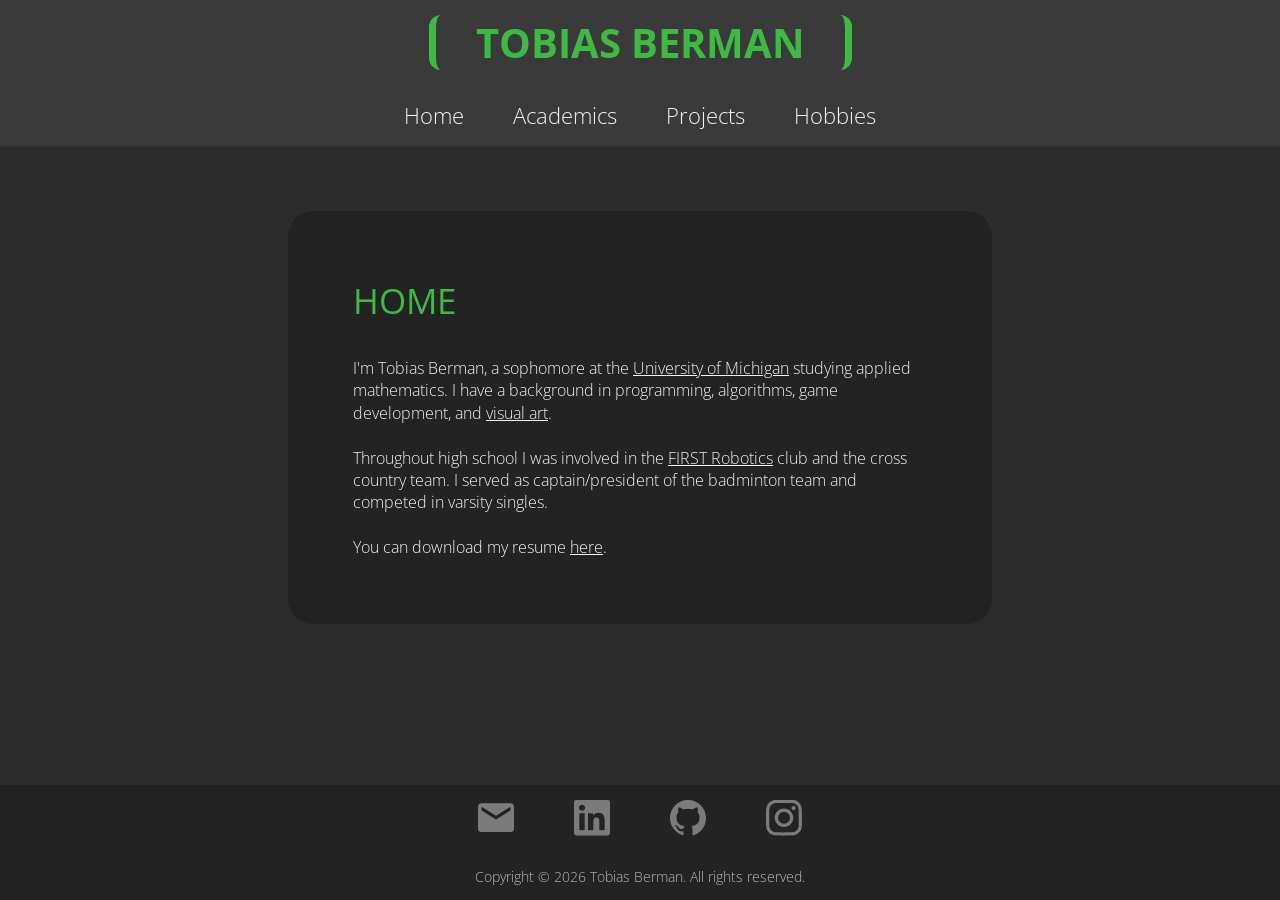
==== index.html @ 266615b5 "Update index.html" ====
<!DOCTYPE html>
<html lang="en">
<head>
    <meta charset="UTF-8">
    <meta http-equiv="X-UA-Compatible" content="IE=edge">
    <meta name="viewport" content="width=device-width, initial-scale=1.0">
    <link rel="shortcut icon" type="image/png" href="assets/images/favicon.png">
    <link href="https://fonts.googleapis.com/css2?family=Open+Sans:wght@300;400;600&display=swap" rel="stylesheet">
    <link rel="stylesheet" href="app/css/style.css">
    <title>Tobias Berman</title>
</head>

<body>
    <div id="container">
        <div id="main">

            <header>
                <h1><span>Tobias Berman</span></h1>
                <nav>
                    <ul>
                        <li><a href="index.html">Home</a></li>
                        <li><a href="academics.html">Academics</a></li>
                        <li><a href="projects.html">Projects</a></li>
                        <li><a href="hobbies.html">Hobbies</a></li>
                    </ul>
                </nav>
            </header>

            <section id="text">
                <h2>Home</h2>
                <p>
                    I'm Tobias Berman, a sophomore at the <a target="_blank" href="https://lsa.umich.edu/math">University of Michigan</a> studying applied mathematics. I have a background in programming, algorithms, game development, and <a target="_blank" href="https://www.artstation.com/trb_graphics">visual art</a>. 
                    <br/> <br/>
                    Throughout high school I was involved in the <a target="_blank" href="https://www.firstinspires.org/robotics/frc">FIRST Robotics</a> club and the cross country team. I served as captain/president of the badminton team and competed in varsity singles.
                    <br/> <br/>
                    You can download my resume <a href="assets/Tobias_Berman_Resume.pdf" download>here</a>.
                </p>
            </section>
            
        </div>
    </div>

    <div id="social-container">
        <div id="social">
            <a href="mailto:tobiasrafaelb@gmail.com" target="_blank" rel="noopener noreferrer" id="email_icon">
                <img src="assets/images/icons/email.svg" width="48px" height="48px">
            </a>
            <a href="https://www.linkedin.com/in/tobias-berman-4392232a5/" target="_blank" rel="noopener noreferrer" id="linkedin_icon">
                <img src="assets/images/icons/linkedin.svg" width="48px" height="48px">
            </a>
            <a href="https://github.com/TobiasBerman" target="_blank" rel="noopener noreferrer" id="github_icon">
                <img src="assets/images/icons/github.svg" width="48px" height="48px">
            </a>
            <a href="https://www.instagram.com/tobias.berman/" target="_blank" rel="noopener noreferrer" id="instagram_icon">
                <img src="assets/images/icons/instagram.svg" width="48px" height="48px">
            </a>
        </div>
    </div>

    <footer>
        Copyright &copy <script>document.write(new Date().getFullYear());</script> Tobias Berman. All rights reserved.
    </footer>

    <script src="app/js/script.js"></script>
</body>
</html>
---- app/css/style.css ----
:root {
    --primary: #3eba44;
    --dark1: #121212;
    --dark2: #1e1e1e;
    --dark3: #232323;
    --dark4: #252525;
    --dark5: #272727;
    --dark6: #2c2c2c;
    --dark7: #2f2f2f;
    --dark8: #333333;
    --dark9: #353535;
    --dark10: #383838;
    --dark11: #3a3a3a;
}

::selection {
    color: none;
}

html, body {
    font-family: 'Open Sans', sans-serif;
    font-weight: 400;
    font-size: 100%;
    box-sizing: border-box;
    width: 100%;
    height: 100%;
    line-height: 1.4;
    background-color: var(--dark6);
}

*, *::before, *::after {
    box-sizing: inherit;
    margin: 0 auto;
    padding: 0;
    color: #f3f3f3;
}

::-webkit-scrollbar {
    width: 10px;
}

::-webkit-scrollbar-track {
    background: var(--dark6);
}

::-webkit-scrollbar-thumb {
    background: #424242;
    border-radius: 10px;
}

#container {
    min-height: 100%;
}

#main {
    overflow: auto;
    padding-bottom: 64px;
}

nav {
    background-color: var(--dark11);
    width: 100%;
    height: 60px;
    display: flex;
    align-items: center;
    justify-content: center;
}

nav ul {
    list-style: none;
    text-align: center;
}

nav ul li {
    display: inline-block;
    margin-right: 1.4em;
    margin-left: 1.4em;
}

nav ul li a {
    text-decoration: none;
    border-top: 0px solid var(--primary);
    font-weight: 200;
    font-size: 1.4rem;
    transition: all 0.2s ease;
}

nav ul li a:hover {
    color: var(--primary);
}

header h1 {
    text-align: center;
    text-transform: uppercase;
    font-size: 2.5rem;
    padding-top: 15px;
    padding-bottom: 15px;
    color: var(--primary);
    background-color: var(--dark11);
    position: relative;
}

header h1 span {
    color: var(--primary);
    padding-left: 1em;
    padding-right: 1em;
    border-left: var(--primary) solid 7px;
    border-right: var(--primary) solid 7px;
    border-radius: 0.3em;
}

h2 {
    text-align: left;
    font-weight: 400;
    font-size: 35px;
    text-transform: uppercase;
    padding: 65px 65px 0 65px;
    color: var(--primary);
}

.school {
    text-align: left;
    font-weight: 300;
    font-size: 25px;
    padding: 32px 65px 33px 65px;
    color: var(--primary);
}

.school h3 {
    font-weight: 100;
    font-size: 25px;
}

.school i {
    font-size: 20px;
}

.school ul {
    list-style: none;
    font-size: 15px;
    padding-top: 25px;
}

.school ul li {
    list-style: none;
    font-size: 15px;
    line-height: 2;
}

hr {
    max-width: 75%;
    margin-left: 65px;
    border-color: var(--primary);
}

#social-container {
    display: flex;
    justify-content: space-between;
    align-items: center;
    width: 100%;
    height: 70px;
    margin-top: -115px;
    margin-bottom: 45px;
    clear: both;
    text-align: center;
    background-color: var(--dark3);
}

#social {
    display: flex;
    justify-content: space-between;
    align-items: center;
    width: 30%;
    padding: 2em 0 2em 0;
}

#social a {
    text-align: center;
    text-decoration: none;
    transition: all 0.2s;
    opacity: 40%;
    transform: scale(0.75);
}

#social a:hover {
    filter: invert(51%) sepia(74%) saturate(469%) hue-rotate(73deg) brightness(102%) contrast(84%);
    opacity: 100%;
    transform:scale(0.9);
}

#text {
    background-color: var(--dark3);
    width: 55%;
    text-align: left;
    font-weight: 200;
    margin: 0 auto;
    margin-top: 65px;
    margin-bottom: 115px;
    border-radius: 25px;
}

section {
    display: inline block;
}

section p {
    padding: 32px 65px 65px 65px;
}

.projects-list {
    padding: 0px 65px 0px 65px;
}

footer {
    position: relative;
    display: flex;
    align-items:center;
    justify-content:center;
    width: 100%;
    height: 45px;
    margin-top: -45px;
    clear: both;
    text-align: center;
    color: #b8b8b8;
    background-color: var(--dark3);
    font-weight: 200;
    font-size: 0.9rem;
}

/*PROJECTS*/

.projects-list {
    list-style: none;
    padding-left: 65px;
}

#projects-p {
    padding: 32px 65px 0 65px;
}

/* RESPONSIVENESS */

@media only screen and (max-width: 900px) and (min-width: 600px) {

    nav ul li a {
        font-size: 1.2rem;
    }

    #text {
        width: 80%;
    }

    #social {
        width: 60%;
    }
}

@media only screen and (max-width: 600px) {
    header h1 {
        display: none;
    }

    h2 {
        text-align: center;
    }

    nav ul li a {
        font-size: 1.1rem;
    }

    #text {
        width: 100%;
    }

    section p {
        padding: 32px 45px 45px 45px;
    }

    .projects-list {
        padding: 0 45px 0 45px;
    }

    #projects-p {
        padding: 32px 45px 0 45px;
    }

    footer {
        font-size: 0.7rem;
    }

    #social {
        width: 90%;
    }

    #social a {
        transform: scale(0.65);
    }

    #social a:hover, #social a:active {
        opacity: 100%;
    }
}

@media only screen and (max-width: 460px) {
    nav ul li {
        display: inline-block;
        margin-right: 0.8em;
        margin-left: 0.8em;
    }
    
    nav ul li a {
        font-size: 1rem;
    }

    #text {
        text-align: center;
    }

    .school {
        text-align: center;
    }

    hr {
        max-width: 75%;
        margin-left: 65px;
        margin-right: 65px;
        color: var(--primary);
    }

    ::-webkit-scrollbar {
        width: 0px;
    }
}

@media only screen and (min-width: 2200px) {
    #text {
        width: 40%;
    }
}
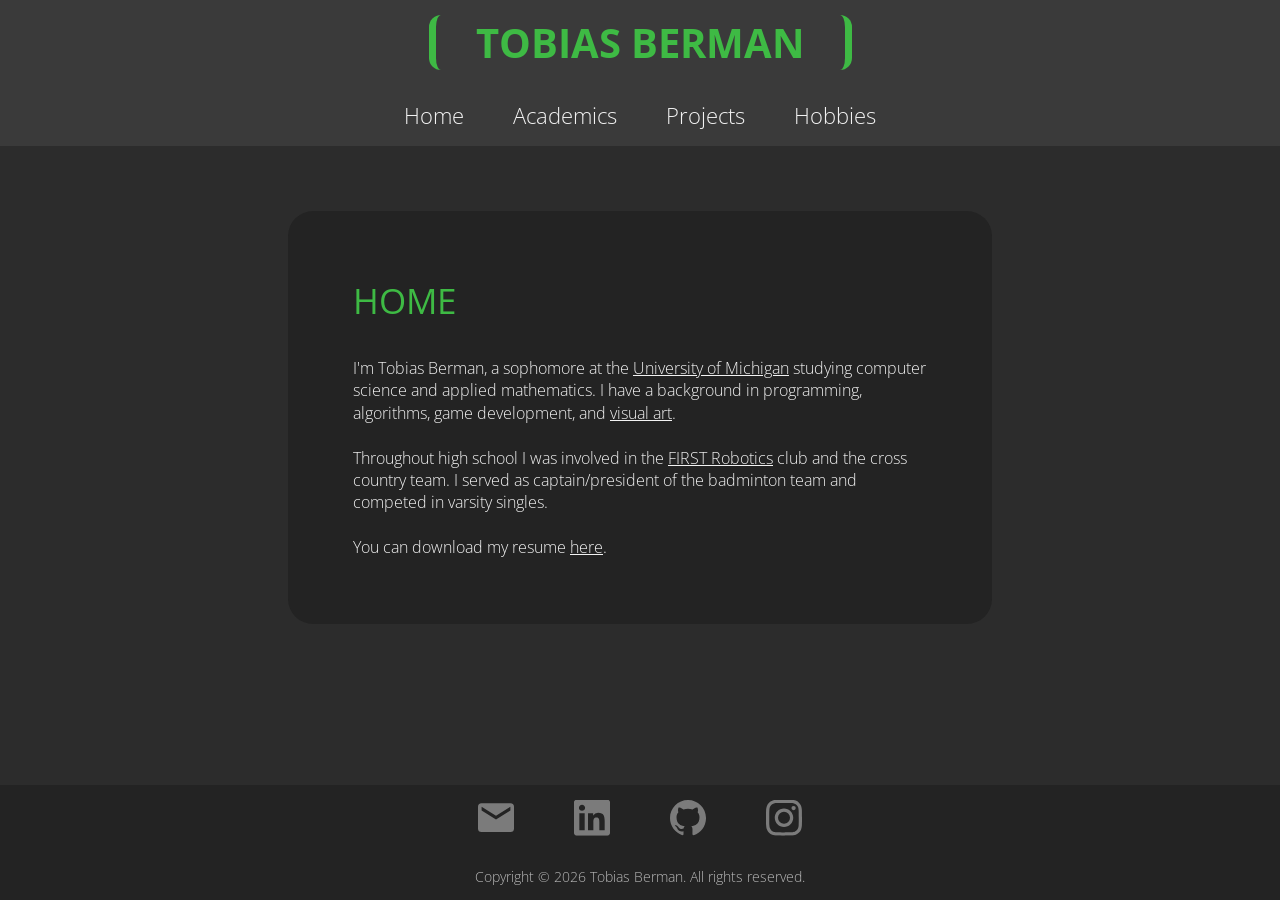
==== commit 25a68202: "Update index.html" ====
--- a/index.html
+++ b/index.html
@@ -29,7 +29,7 @@
             <section id="text">
                 <h2>Home</h2>
                 <p>
-                    I'm Tobias Berman, a sophomore at the <a target="_blank" href="https://lsa.umich.edu/math">University of Michigan</a> studying applied mathematics. I have a background in programming, algorithms, game development, and <a target="_blank" href="https://www.artstation.com/trb_graphics">visual art</a>. 
+                    I'm Tobias Berman, a sophomore at the <a target="_blank" href="https://lsa.umich.edu/math">University of Michigan</a> studying computer science and applied mathematics. I have a background in programming, algorithms, game development, and <a target="_blank" href="https://www.artstation.com/trb_graphics">visual art</a>. 
                     <br/> <br/>
                     Throughout high school I was involved in the <a target="_blank" href="https://www.firstinspires.org/robotics/frc">FIRST Robotics</a> club and the cross country team. I served as captain/president of the badminton team and competed in varsity singles.
                     <br/> <br/>
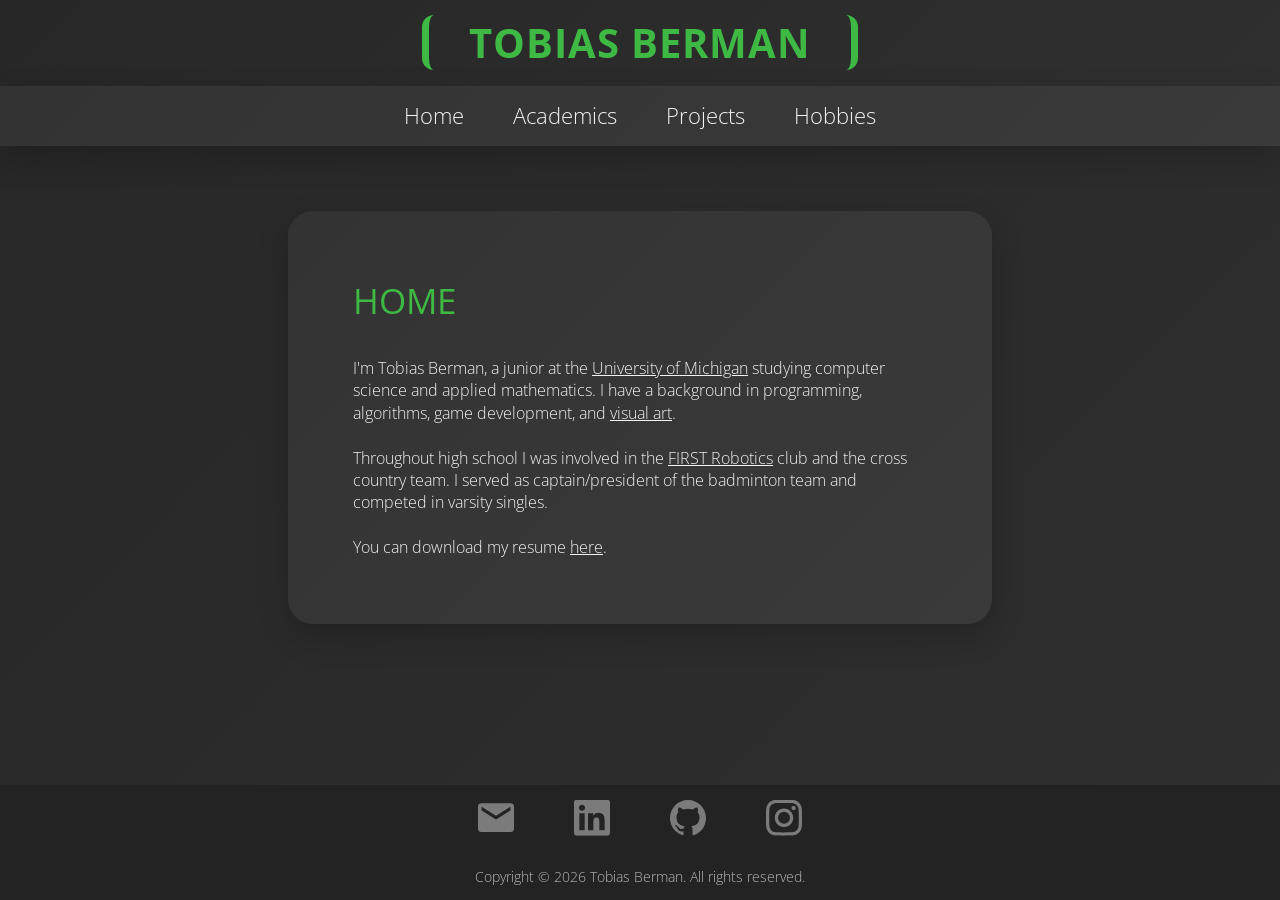
==== commit 5c4d3252: "Added gradients" ====
--- a/index.html
+++ b/index.html
@@ -29,11 +29,11 @@
             <section id="text">
                 <h2>Home</h2>
                 <p>
-                    I'm Tobias Berman, a sophomore at the <a target="_blank" href="https://lsa.umich.edu/math">University of Michigan</a> studying computer science and applied mathematics. I have a background in programming, algorithms, game development, and <a target="_blank" href="https://www.artstation.com/trb_graphics">visual art</a>. 
+                    I'm Tobias Berman, a junior at the <a target="_blank" href="https://lsa.umich.edu/math">University of Michigan</a> studying computer science and applied mathematics. I have a background in programming, algorithms, game development, and <a target="_blank" href="https://www.artstation.com/trb_graphics">visual art</a>. 
                     <br/> <br/>
                     Throughout high school I was involved in the <a target="_blank" href="https://www.firstinspires.org/robotics/frc">FIRST Robotics</a> club and the cross country team. I served as captain/president of the badminton team and competed in varsity singles.
                     <br/> <br/>
-                    You can download my resume <a href="assets/Tobias_Berman_Resume.pdf" download>here</a>.
+                    You can download my resume <a href="assets/Tobias_Berman_resume.pdf" download>here</a>.
                 </p>
             </section>
             
--- a/app/css/style.css
+++ b/app/css/style.css
@@ -11,6 +11,10 @@
     --dark9: #353535;
     --dark10: #383838;
     --dark11: #3a3a3a;
+    
+    --gradient-dark: linear-gradient(135deg, var(--dark3) 0%, var(--dark4) 100%);
+    --shadow: 0 12px 32px rgba(0, 0, 0, 0.2);
+    --shadow-hover: 0 12px 40px rgba(0, 0, 0, 0.4);
 }
 
 ::selection {
@@ -25,7 +29,10 @@
     width: 100%;
     height: 100%;
     line-height: 1.4;
-    background-color: var(--dark6);
+    /* background-color: var(--dark6); */
+    background: linear-gradient(135deg, var(--dark5) 0%, var(--dark7) 100%);
+    background-attachment: fixed;
+    /* color: var(--text-primary); */
 }
 
 *, *::before, *::after {
@@ -58,12 +65,20 @@
 }
 
 nav {
-    background-color: var(--dark11);
+    /* background-color: var(--dark11); */
+
+    background: linear-gradient(135deg, var(--dark8) 0%, var(--dark11) 100%);
+    
     width: 100%;
     height: 60px;
     display: flex;
     align-items: center;
     justify-content: center;
+    
+    box-shadow: var(--shadow);
+    position: sticky;
+    top: 0;
+    z-index: 1000;
 }
 
 nav ul {
@@ -96,8 +111,11 @@
     padding-top: 15px;
     padding-bottom: 15px;
     color: var(--primary);
-    background-color: var(--dark11);
+    /* background-color: var(--dark11); */
     position: relative;
+    background: linear-gradient(135deg, var(--dark5) 0%, var(--dark7) 100%);
+    margin: 0;
+    letter-spacing: 1px;
 }
 
 header h1 span {
@@ -189,7 +207,8 @@
 }
 
 #text {
-    background-color: var(--dark3);
+    /* background-color: var(--dark3); */
+    background: linear-gradient(135deg, var(--dark8) 0%, var(--dark11) 100%);
     width: 55%;
     text-align: left;
     font-weight: 200;
@@ -197,6 +216,7 @@
     margin-top: 65px;
     margin-bottom: 115px;
     border-radius: 25px;
+    box-shadow: var(--shadow);
 }
 
 section {
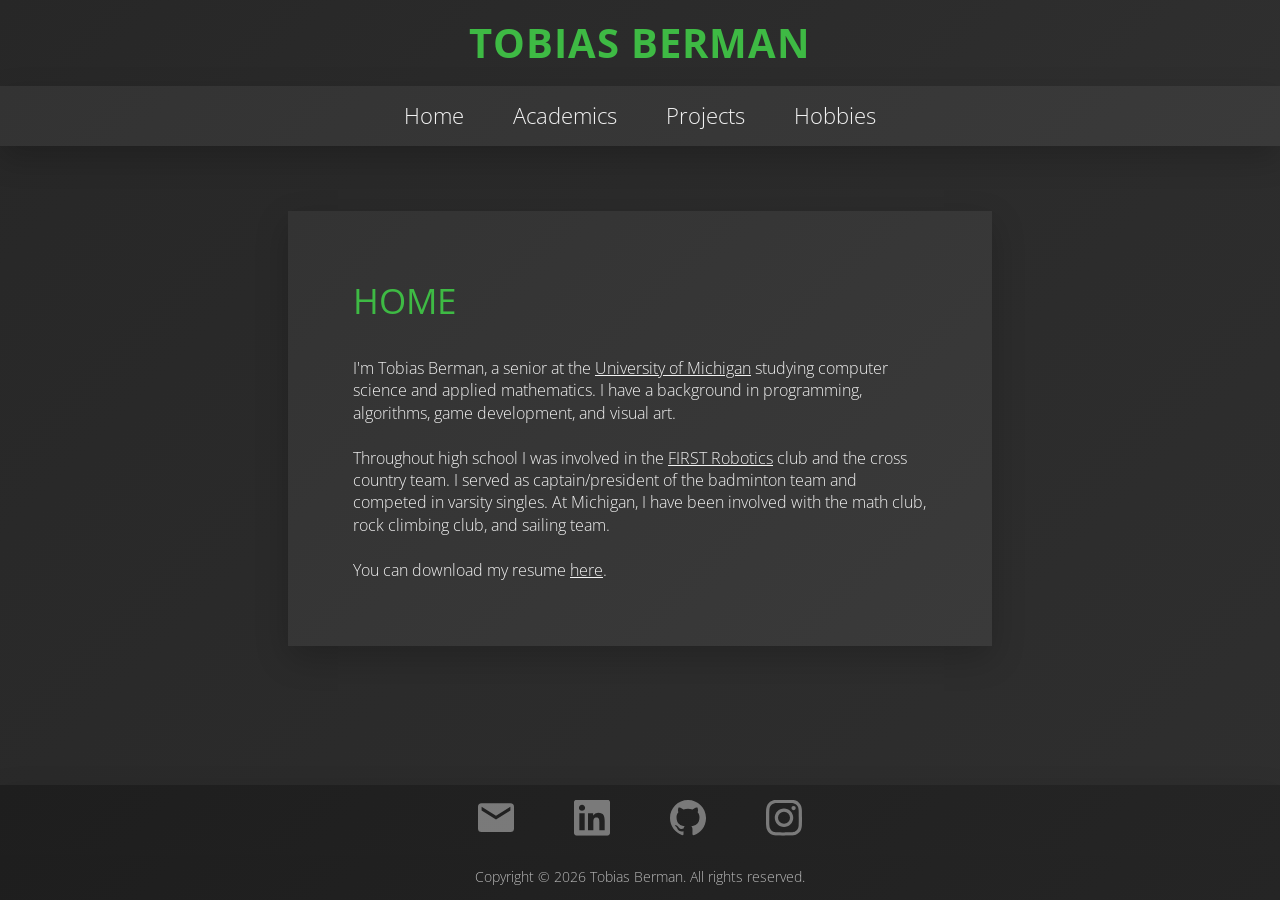
==== commit 078a9a32: "Revise bio and update academic status Updated personal information and activities in the bio section" ====
--- a/index.html
+++ b/index.html
@@ -29,9 +29,9 @@
             <section id="text">
                 <h2>Home</h2>
                 <p>
-                    I'm Tobias Berman, a junior at the <a target="_blank" href="https://lsa.umich.edu/math">University of Michigan</a> studying computer science and applied mathematics. I have a background in programming, algorithms, game development, and <a target="_blank" href="https://www.artstation.com/trb_graphics">visual art</a>. 
+                    I'm Tobias Berman, a senior at the <a target="_blank" href="https://lsa.umich.edu/math">University of Michigan</a> studying computer science and applied mathematics. I have a background in programming, algorithms, game development, and visual art. 
                     <br/> <br/>
-                    Throughout high school I was involved in the <a target="_blank" href="https://www.firstinspires.org/robotics/frc">FIRST Robotics</a> club and the cross country team. I served as captain/president of the badminton team and competed in varsity singles.
+                    Throughout high school I was involved in the <a target="_blank" href="https://www.firstinspires.org/robotics/frc">FIRST Robotics</a> club and the cross country team. I served as captain/president of the badminton team and competed in varsity singles. At Michigan, I have been involved with the math club, rock climbing club, and sailing team.
                     <br/> <br/>
                     You can download my resume <a href="assets/Tobias_Berman_resume.pdf" download>here</a>.
                 </p>
--- a/app/css/style.css
+++ b/app/css/style.css
@@ -122,8 +122,8 @@
     color: var(--primary);
     padding-left: 1em;
     padding-right: 1em;
-    border-left: var(--primary) solid 7px;
-    border-right: var(--primary) solid 7px;
+    /* border-left: var(--primary) solid 7px; */
+    /* border-right: var(--primary) solid 7px; */
     border-radius: 0.3em;
 }
 
@@ -181,7 +181,9 @@
     margin-bottom: 45px;
     clear: both;
     text-align: center;
-    background-color: var(--dark3);
+    /* background-color: var(--dark3); */
+    background: linear-gradient(135deg, var(--dark2) 0%, var(--dark4) 100%);
+    box-shadow: var(--shadow);
 }
 
 #social {
@@ -215,7 +217,7 @@
     margin: 0 auto;
     margin-top: 65px;
     margin-bottom: 115px;
-    border-radius: 25px;
+    border-radius: 0px;
     box-shadow: var(--shadow);
 }
 
@@ -242,7 +244,8 @@
     clear: both;
     text-align: center;
     color: #b8b8b8;
-    background-color: var(--dark3);
+    /* background-color: var(--dark3); */
+    background: linear-gradient(135deg, var(--dark2) 0%, var(--dark4) 100%);
     font-weight: 200;
     font-size: 0.9rem;
 }
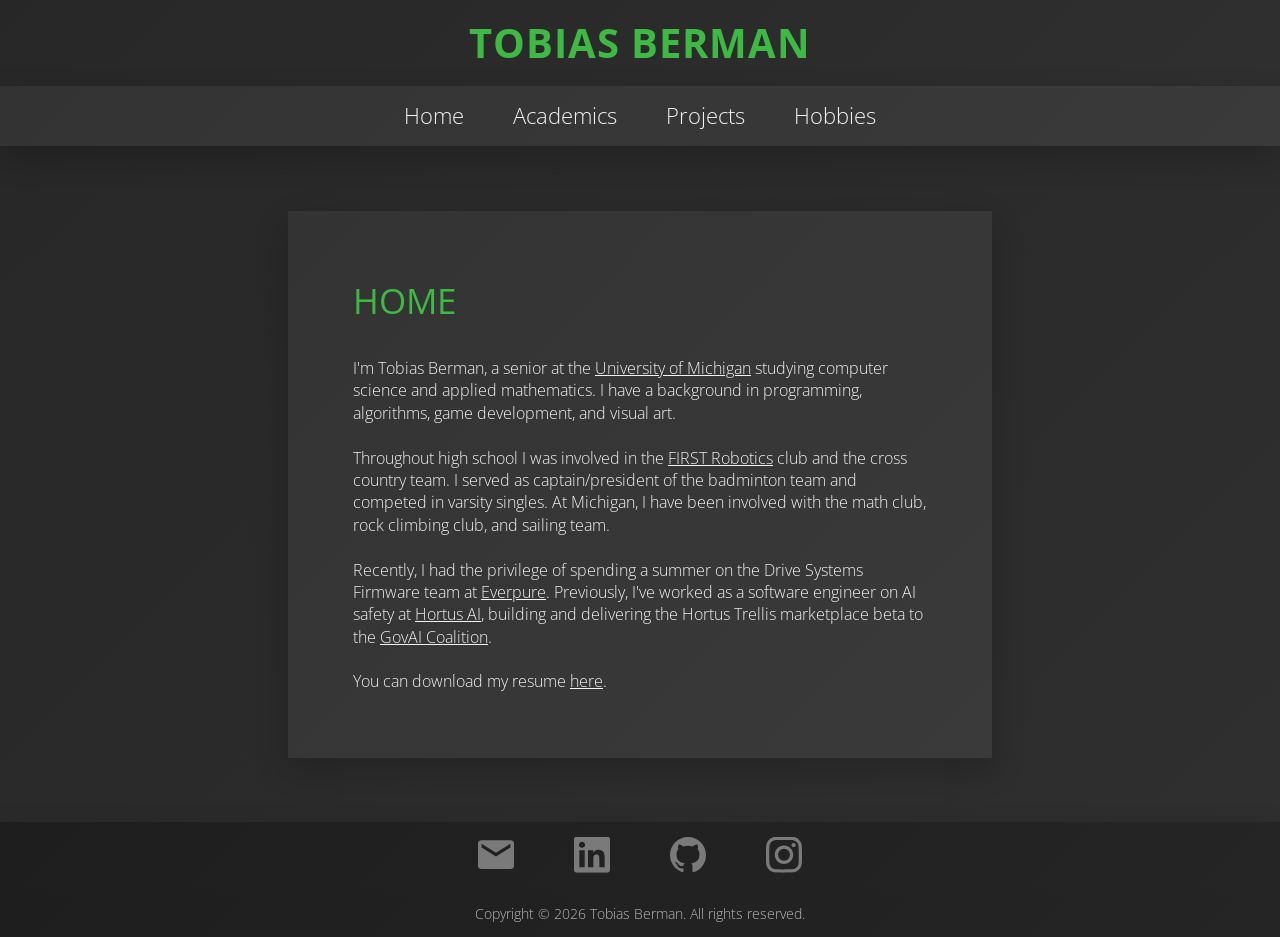
==== commit 04c493bd: "Update index.html" ====
--- a/index.html
+++ b/index.html
@@ -33,6 +33,8 @@
                     <br/> <br/>
                     Throughout high school I was involved in the <a target="_blank" href="https://www.firstinspires.org/robotics/frc">FIRST Robotics</a> club and the cross country team. I served as captain/president of the badminton team and competed in varsity singles. At Michigan, I have been involved with the math club, rock climbing club, and sailing team.
                     <br/> <br/>
+                    Recently, I had the privilege of spending a summer on the Drive Systems Firmware team at <a target="_blank" href="https://www.everpuredata.com/">Everpure</a>. Previously, I've worked as a software engineer on AI safety at <a target="_blank" href="https://hortus.ai/">Hortus AI</a>, building and delivering the Hortus Trellis marketplace beta to the <a target="_blank" href="https://www.sanjoseca.gov/your-government/departments-offices/information-technology/ai-reviews-algorithm-register/govai-coalition">GovAI Coalition</a>.
+                    <br/> <br/>
                     You can download my resume <a href="assets/Tobias_Berman_resume.pdf" download>here</a>.
                 </p>
             </section>
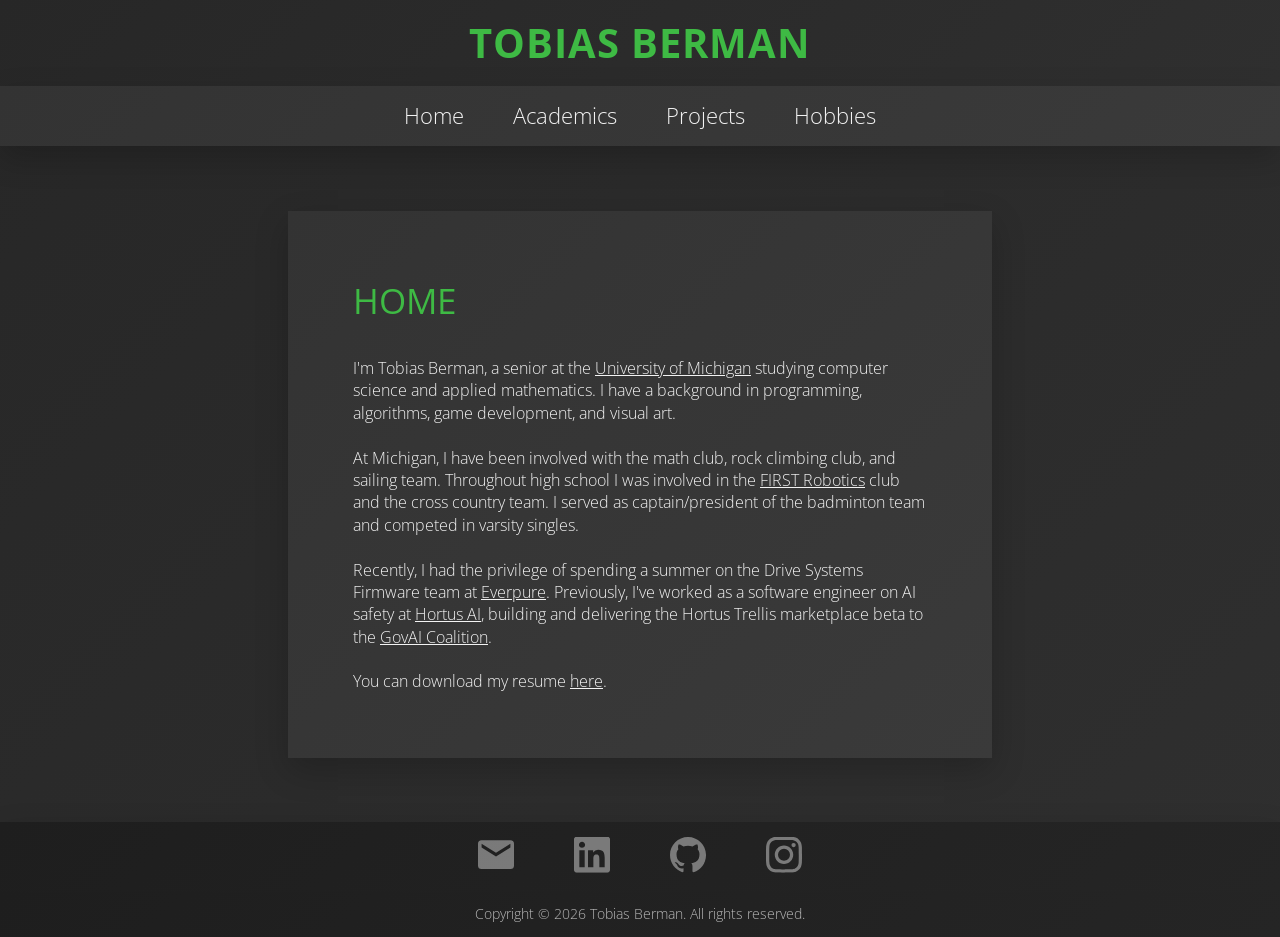
==== commit 28193c57: "Revise index.html content and structure Updated the content in the index.html file to reflect recent" ====
--- a/index.html
+++ b/index.html
@@ -31,7 +31,7 @@
                 <p>
                     I'm Tobias Berman, a senior at the <a target="_blank" href="https://lsa.umich.edu/math">University of Michigan</a> studying computer science and applied mathematics. I have a background in programming, algorithms, game development, and visual art. 
                     <br/> <br/>
-                    Throughout high school I was involved in the <a target="_blank" href="https://www.firstinspires.org/robotics/frc">FIRST Robotics</a> club and the cross country team. I served as captain/president of the badminton team and competed in varsity singles. At Michigan, I have been involved with the math club, rock climbing club, and sailing team.
+                    At Michigan, I have been involved with the math club, rock climbing club, and sailing team. Throughout high school I was involved in the <a target="_blank" href="https://www.firstinspires.org/robotics/frc">FIRST Robotics</a> club and the cross country team. I served as captain/president of the badminton team and competed in varsity singles.
                     <br/> <br/>
                     Recently, I had the privilege of spending a summer on the Drive Systems Firmware team at <a target="_blank" href="https://www.everpuredata.com/">Everpure</a>. Previously, I've worked as a software engineer on AI safety at <a target="_blank" href="https://hortus.ai/">Hortus AI</a>, building and delivering the Hortus Trellis marketplace beta to the <a target="_blank" href="https://www.sanjoseca.gov/your-government/departments-offices/information-technology/ai-reviews-algorithm-register/govai-coalition">GovAI Coalition</a>.
                     <br/> <br/>
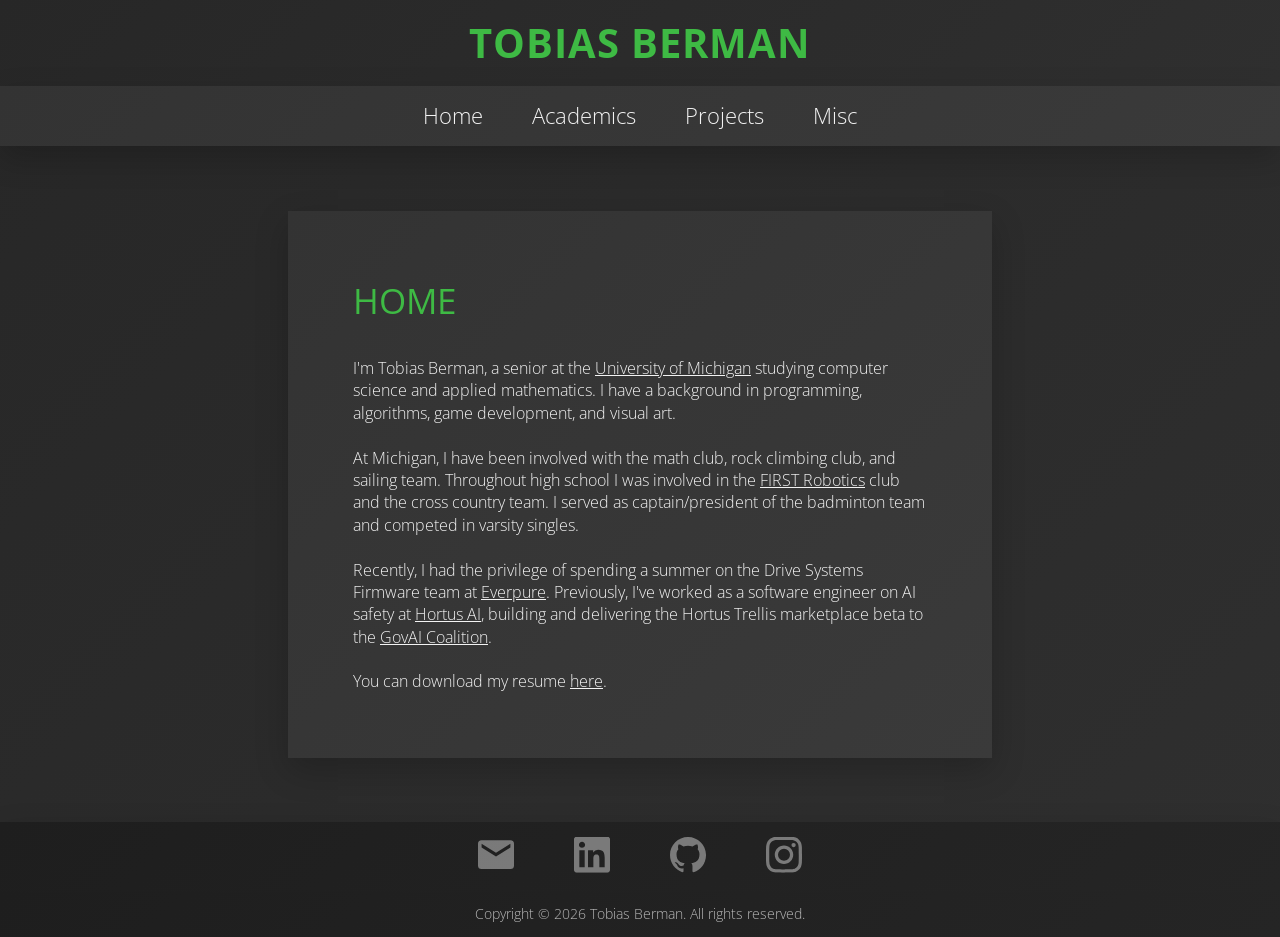
==== commit 4e912b07: "some updates" ====
--- a/index.html
+++ b/index.html
@@ -21,7 +21,7 @@
                         <li><a href="index.html">Home</a></li>
                         <li><a href="academics.html">Academics</a></li>
                         <li><a href="projects.html">Projects</a></li>
-                        <li><a href="hobbies.html">Hobbies</a></li>
+                        <li><a href="misc.html">Misc</a></li>
                     </ul>
                 </nav>
             </header>
